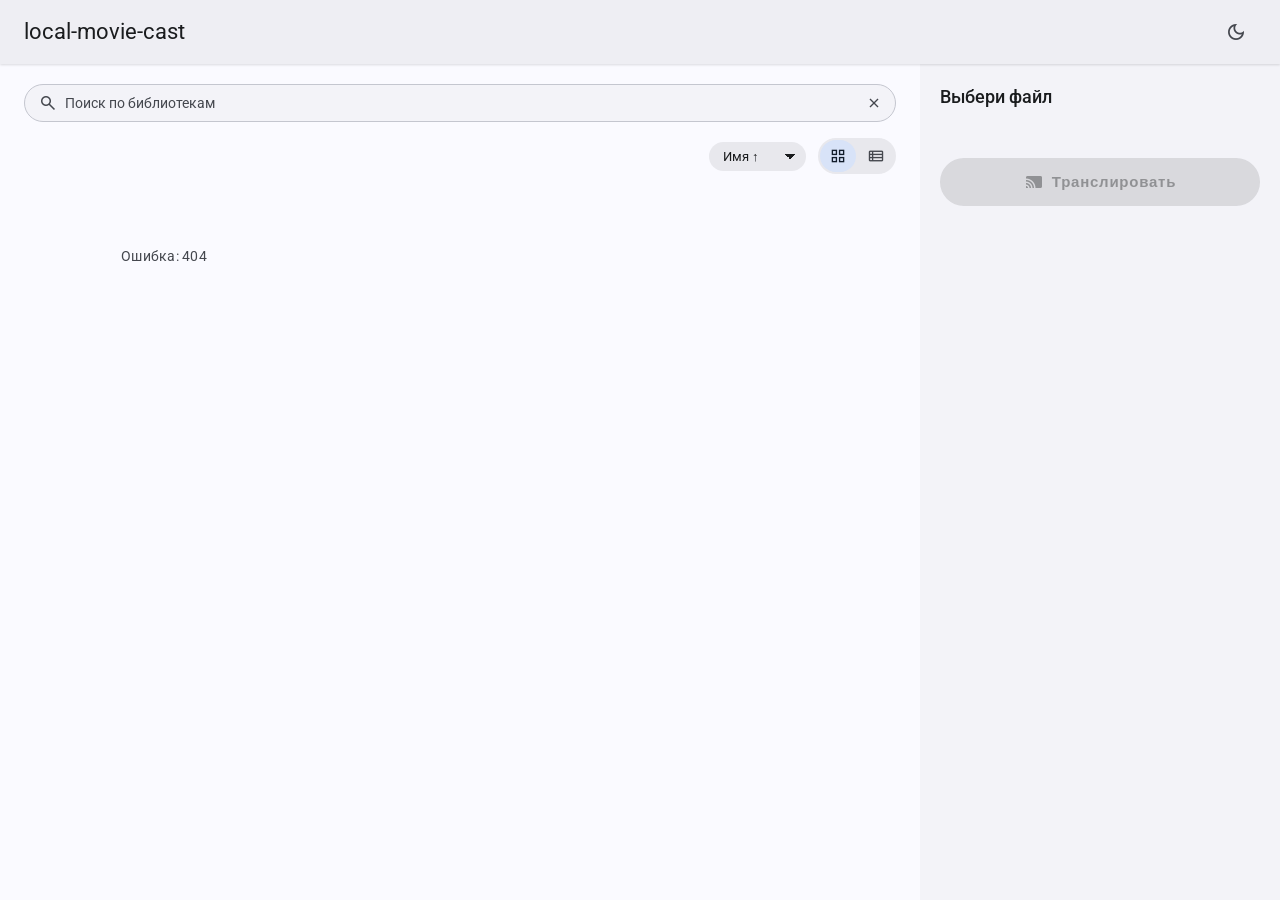
==== static/index.html @ dc31fb90 "ui: add search" ====
<!doctype html>
<html lang="ru">
<head>
  <meta charset="utf-8">
  <meta name="viewport" content="width=device-width, initial-scale=1">
  <title>local-movie-cast</title>
  <link rel="preconnect" href="https://fonts.googleapis.com">
  <link rel="preconnect" href="https://fonts.gstatic.com" crossorigin>
  <link rel="stylesheet" href="https://fonts.googleapis.com/css2?family=Roboto:wght@400;500;700&display=swap">
  <link rel="stylesheet" href="https://fonts.googleapis.com/css2?family=Material+Symbols+Outlined:opsz,wght,FILL,GRAD@24,400,0,0">
  <link rel="stylesheet" href="/static/style.css">
  <script>
    // Применяем тему до первой отрисовки, чтобы не моргало.
    (function() {
      var t = localStorage.getItem("theme");
      if (!t) t = window.matchMedia("(prefers-color-scheme: light)").matches ? "light" : "dark";
      document.documentElement.setAttribute("data-theme", t);
    })();
  </script>
</head>
<body>
  <header>
    <h1>local-movie-cast <span id="app-version" class="app-version"></span></h1>
    <div id="devices" class="devices"></div>
    <button id="theme-toggle" class="theme-toggle" title="Сменить тему">
      <span class="material-symbols-outlined"></span>
    </button>
  </header>

  <main>
    <section class="browser">
      <div class="search-bar">
        <span class="material-symbols-outlined search-icon">search</span>
        <input id="search-input" class="search-input" type="search" placeholder="Поиск по библиотекам" autocomplete="off">
        <button id="search-clear" class="search-clear" title="Очистить" hidden>
          <span class="material-symbols-outlined">close</span>
        </button>
      </div>
      <div class="browser-bar">
        <div class="crumbs" id="crumbs"></div>
        <div class="browser-controls">
          <select id="sort-select" class="sort-select" title="Сортировка">
            <option value="name-asc">Имя ↑</option>
            <option value="name-desc">Имя ↓</option>
            <option value="date-desc">Новее</option>
            <option value="date-asc">Старее</option>
            <option value="size-desc">Больше</option>
            <option value="size-asc">Меньше</option>
          </select>
          <div class="view-toggle" role="group" aria-label="Вид библиотеки">
            <button id="view-grid" class="view-btn" title="Плитки">
              <span class="material-symbols-outlined">grid_view</span>
            </button>
            <button id="view-list" class="view-btn" title="Список">
              <span class="material-symbols-outlined">view_list</span>
            </button>
          </div>
        </div>
      </div>
      <section id="recent-section" class="recent-section" hidden>
        <h2 class="section-title">Недавно</h2>
        <div id="recent" class="recent"></div>
      </section>
      <section id="libraries-section" class="libraries-section" hidden>
        <h2 class="section-title">Библиотеки</h2>
        <div id="libraries" class="libraries"></div>
      </section>
      <div id="folders" class="folders"></div>
      <div id="files" class="files"></div>
      <div id="empty" class="empty" hidden>Пусто</div>
      <section id="search-section" class="search-section" hidden>
        <h2 class="section-title" id="search-status"></h2>
        <div id="search-results" class="files"></div>
      </section>
    </section>

    <div class="sheet-backdrop" id="sheet-backdrop"></div>
    <aside class="sidebar" id="sidebar">
      <div class="sheet-handle"></div>
      <button class="sheet-close" id="sheet-close" title="Закрыть">
        <span class="material-symbols-outlined">close</span>
      </button>
      <h2 id="file-title">Выбери файл</h2>
      <div id="file-meta" class="meta"></div>
      <h3 class="tracks-title" hidden>Аудиодорожки</h3>
      <ul id="tracks" class="tracks"></ul>
      <div id="cast-controls" class="cast-controls"></div>
    </aside>
  </main>

  <dialog id="library-add-modal" class="modal">
    <form class="modal-content" method="dialog" id="library-add-form">
      <span class="modal-icon material-symbols-outlined">create_new_folder</span>
      <h3 class="modal-title">Добавить библиотеку</h3>
      <p class="modal-message">Укажи путь к папке с фильмами.</p>
      <input type="text" id="library-add-path" class="modal-input" placeholder="D:\Movies" required>
      <div class="modal-actions">
        <button type="button" class="cast-btn-outlined" id="library-add-cancel">Отмена</button>
        <button type="submit" class="cast-btn cast-btn-compact">Добавить</button>
      </div>
    </form>
  </dialog>

  <dialog id="modal" class="modal" aria-live="polite">
    <div class="modal-content">
      <span class="modal-icon material-symbols-outlined"></span>
      <h3 class="modal-title"></h3>
      <p class="modal-message"></p>
      <div class="modal-actions">
        <button id="modal-ok" class="cast-btn-outlined">ОК</button>
      </div>
    </div>
  </dialog>

  <script src="/static/app.js"></script>
</body>
</html>
---- static/style.css ----
/* Material 3 — handcrafted dark + light темы.
   Тема выбирается через `[data-theme="dark"|"light"]` на <html>;
   дефолт — dark. */

:root,
[data-theme="dark"] {
  /* M3 dark color roles (наш сине-зелёный акцент). */
  --md-primary: #a5c8ff;
  --md-on-primary: #00315c;
  --md-primary-container: #00497d;
  --md-on-primary-container: #d4e3ff;

  --md-secondary: #bbc7db;
  --md-on-secondary: #253140;
  --md-secondary-container: #3b4858;
  --md-on-secondary-container: #d7e3f7;

  --md-tertiary: #a0d0b3;
  --md-on-tertiary: #073822;
  --md-tertiary-container: #234f37;
  --md-on-tertiary-container: #bcecce;

  --md-error: #ffb4ab;
  --md-on-error: #690005;
  --md-error-container: #93000a;
  --md-on-error-container: #ffdad6;

  --md-surface: #111418;
  --md-on-surface: #e2e2e9;
  --md-on-surface-variant: #c3c6cf;

  --md-surface-container-lowest: #0c0f12;
  --md-surface-container-low: #191c20;
  --md-surface-container: #1d2024;
  --md-surface-container-high: #272a2f;
  --md-surface-container-highest: #32353a;

  --md-outline: #8c9199;
  --md-outline-variant: #43474e;

  /* В тёмной теме M3 elevation делается тональностью поверхности
     (surface-container-low/high/highest), а не тенями. Поэтому тени тут
     еле-еле заметные — только для финишных штрихов. */
  --md-elev-1: 0 1px 2px rgba(0, 0, 0, 0.5);
  --md-elev-2: 0 2px 6px rgba(0, 0, 0, 0.45);
  --md-elev-3: 0 4px 12px rgba(0, 0, 0, 0.4);
}

[data-theme="light"] {
  --md-primary: #0a5db1;
  --md-on-primary: #ffffff;
  --md-primary-container: #d4e3ff;
  --md-on-primary-container: #001c3a;

  --md-secondary: #545f71;
  --md-on-secondary: #ffffff;
  --md-secondary-container: #d8e3f8;
  --md-on-secondary-container: #111c2b;

  --md-tertiary: #3b6a4a;
  --md-on-tertiary: #ffffff;
  --md-tertiary-container: #bcf0c8;
  --md-on-tertiary-container: #00210f;

  --md-error: #ba1a1a;
  --md-on-error: #ffffff;
  --md-error-container: #ffdad6;
  --md-on-error-container: #410002;

  --md-surface: #fafaff;
  --md-on-surface: #1a1c1e;
  --md-on-surface-variant: #44474e;

  --md-surface-container-lowest: #ffffff;
  --md-surface-container-low: #f3f3f8;
  --md-surface-container: #eeeef3;
  --md-surface-container-high: #e8e8ed;
  --md-surface-container-highest: #e2e2e7;

  --md-outline: #74777f;
  --md-outline-variant: #c4c6cf;

  /* В светлой теме elevation — мягкие тени, M3 spec, чуть тоньше дефолта. */
  --md-elev-1: 0 1px 2px rgba(0, 0, 0, 0.08), 0 1px 3px rgba(0, 0, 0, 0.06);
  --md-elev-2: 0 1px 3px rgba(0, 0, 0, 0.08), 0 4px 8px rgba(0, 0, 0, 0.08);
  --md-elev-3: 0 2px 6px rgba(0, 0, 0, 0.10), 0 8px 16px rgba(0, 0, 0, 0.10);
}

:root {

  /* Радиусы — M3 shape scale. */
  --md-radius-xs: 4px;
  --md-radius-sm: 8px;
  --md-radius-md: 12px;
  --md-radius-lg: 16px;
  --md-radius-xl: 28px;
  --md-radius-full: 9999px;

  /* Elevations определены per-theme выше. */

  /* State layer opacity. */
  --md-state-hover: 0.08;
  --md-state-focus: 0.12;
  --md-state-pressed: 0.12;
}

* { box-sizing: border-box; }

html, body { height: 100%; }

body {
  margin: 0;
  font-family: "Roboto", -apple-system, "Segoe UI", sans-serif;
  background: var(--md-surface);
  color: var(--md-on-surface);
  display: flex;
  flex-direction: column;
  overflow: hidden;
  /* Body large per M3. */
  font-size: 14px;
  line-height: 1.43;
  letter-spacing: 0.0179em;
}

/* Material Symbols — нормализуем размер. */
.material-symbols-outlined {
  font-family: "Material Symbols Outlined";
  font-weight: 400;
  font-style: normal;
  font-size: 20px;
  line-height: 1;
  display: inline-block;
  text-transform: none;
  letter-spacing: normal;
  white-space: nowrap;
  word-wrap: normal;
  direction: ltr;
  font-feature-settings: "liga";
  -webkit-font-feature-settings: "liga";
  -webkit-font-smoothing: antialiased;
  user-select: none;
}

/* --- top app bar --- */

header {
  padding: 12px 24px;
  background: var(--md-surface-container);
  display: flex;
  align-items: center;
  gap: 24px;
  flex-wrap: wrap;
  box-shadow: var(--md-elev-1);
  z-index: 1;
}

header h1 {
  margin: 0;
  /* Title large per M3. */
  font-size: 22px;
  font-weight: 400;
  color: var(--md-on-surface);
  letter-spacing: 0;
}

.app-version {
  font-size: 11px;
  color: var(--md-on-surface-variant);
  font-weight: 400;
  letter-spacing: 0.045em;
  margin-left: 4px;
  vertical-align: middle;
}

.theme-toggle {
  margin-left: auto;
  width: 40px;
  height: 40px;
  border: none;
  background: transparent;
  color: var(--md-on-surface-variant);
  border-radius: 50%;
  cursor: pointer;
  display: flex;
  align-items: center;
  justify-content: center;
  transition: background-color 120ms, color 120ms;
}
.theme-toggle:hover {
  background: color-mix(in srgb, var(--md-on-surface) 8%, transparent);
  color: var(--md-on-surface);
}
.theme-toggle .material-symbols-outlined { font-size: 22px; }

/* --- device cards --- */

.devices {
  display: flex;
  gap: 12px;
  flex-wrap: wrap;
}

.device-tab {
  padding: 12px 16px;
  background: var(--md-surface-container-high);
  border: 1px solid transparent;
  border-radius: var(--md-radius-md);
  cursor: pointer;
  display: flex;
  flex-direction: column;
  gap: 4px;
  min-width: 220px;
  position: relative;
  transition: background-color 150ms, border-color 150ms, box-shadow 150ms;
}

.device-tab:hover {
  background: color-mix(in srgb, var(--md-on-surface) 8%, var(--md-surface-container-high));
}

.device-tab.active {
  background: var(--md-secondary-container);
  color: var(--md-on-secondary-container);
  box-shadow: var(--md-elev-1);
}

.device-tab.type-audio,
.device-tab.type-group { opacity: 0.6; }
.device-tab.type-audio:hover,
.device-tab.type-group:hover,
.device-tab.active.type-audio,
.device-tab.active.type-group { opacity: 1; }

.device-tab .dev-head {
  display: flex;
  align-items: center;
  gap: 10px;
}

.device-tab .name {
  /* Title medium per M3. */
  font-size: 14px;
  font-weight: 500;
  letter-spacing: 0.007em;
}

.device-tab .dev-model {
  /* Label medium. */
  font-size: 11px;
  color: var(--md-on-surface-variant);
  padding-left: 28px;
  white-space: nowrap;
  overflow: hidden;
  text-overflow: ellipsis;
  letter-spacing: 0.045em;
}

.device-tab .dev-status {
  font-size: 12px;
  color: var(--md-on-surface-variant);
  padding-left: 28px;
  white-space: nowrap;
  overflow: hidden;
  text-overflow: ellipsis;
  max-width: 320px;
  letter-spacing: 0.025em;
}

.device-tab.active .dev-model,
.device-tab.active .dev-status {
  color: color-mix(in srgb, var(--md-on-secondary-container) 80%, transparent);
}

.device-tab.playing .dev-status,
.device-tab.paused  .dev-status { color: var(--md-on-surface); }

.device-tab .icon { font-size: 18px; }

.device-tab .dot {
  width: 8px;
  height: 8px;
  border-radius: 50%;
  background: var(--md-outline);
}
.device-tab.playing .dot { background: var(--md-tertiary); }
.device-tab.paused  .dot { background: #ffb77c; }
.device-tab.other-app .dot { background: #d0a3e6; }

/* Mode chip in status — M3 assist chip-ish. */
.device-tab .dev-status .mode {
  display: inline-block;
  padding: 2px 8px;
  border-radius: var(--md-radius-sm);
  font-size: 10px;
  margin: 0 4px;
  font-weight: 500;
  letter-spacing: 0.045em;
  text-transform: uppercase;
}
.device-tab .dev-status .mode.direct {
  background: var(--md-tertiary-container);
  color: var(--md-on-tertiary-container);
}
.device-tab .dev-status .mode.audio-transcode { background: #5b421b; color: #fddbb0; }
.device-tab .dev-status .mode.video-transcode { background: #5a2549; color: #ffd7f3; }

/* Inline icon buttons (play/stop) — M3 icon button shape. */
.device-tab .dev-controls {
  position: absolute;
  top: 8px;
  right: 8px;
  display: flex;
  gap: 4px;
}

.device-tab .dev-controls button {
  width: 32px;
  height: 32px;
  border: none;
  color: var(--md-on-surface);
  background: transparent;
  border-radius: 50%;
  cursor: pointer;
  display: flex;
  align-items: center;
  justify-content: center;
  transition: background-color 120ms;
}

.device-tab .dev-controls button .material-symbols-outlined { font-size: 20px; }

.device-tab .dev-play:hover {
  background: color-mix(in srgb, var(--md-primary) 16%, transparent);
  color: var(--md-primary);
}
.device-tab .dev-stop { color: var(--md-error); }
.device-tab .dev-stop:hover {
  background: color-mix(in srgb, var(--md-error) 16%, transparent);
}

/* --- main layout --- */

main {
  display: flex;
  flex: 1;
  min-height: 0;
}

/* --- browser --- */

.browser {
  flex: 1;
  padding: 20px 24px 24px;
  overflow-y: auto;
}

.search-bar {
  position: relative;
  margin-bottom: 16px;
}

.search-bar .search-icon {
  position: absolute;
  left: 14px;
  top: 50%;
  transform: translateY(-50%);
  color: var(--md-on-surface-variant);
  font-size: 20px;
  pointer-events: none;
}

.search-input {
  width: 100%;
  padding: 10px 40px;
  border: 1px solid var(--md-outline-variant);
  border-radius: var(--md-radius-full);
  background: var(--md-surface-container-low);
  color: var(--md-on-surface);
  font-family: inherit;
  font-size: 14px;
  outline: none;
  transition: border-color 120ms, background-color 120ms;
}
.search-input::placeholder { color: var(--md-on-surface-variant); }
.search-input:focus {
  border-color: var(--md-primary);
  background: var(--md-surface-container);
}
.search-input::-webkit-search-cancel-button { display: none; }

.search-clear {
  position: absolute;
  right: 8px;
  top: 50%;
  transform: translateY(-50%);
  width: 28px;
  height: 28px;
  border: none;
  background: transparent;
  color: var(--md-on-surface-variant);
  border-radius: 50%;
  cursor: pointer;
  display: flex;
  align-items: center;
  justify-content: center;
  padding: 0;
}
.search-clear:hover {
  background: color-mix(in srgb, var(--md-on-surface) 8%, transparent);
}
.search-clear .material-symbols-outlined { font-size: 18px; }

.tile-subdir {
  display: block;
  font-size: 11px;
  font-weight: 400;
  color: var(--md-on-surface-variant);
  margin-bottom: 4px;
  letter-spacing: 0.025em;
  width: 100%;
}

.browser-bar {
  display: flex;
  justify-content: space-between;
  align-items: center;
  gap: 16px;
  margin-bottom: 16px;
}

.crumbs {
  font-size: 13px;
  color: var(--md-on-surface-variant);
  letter-spacing: 0.025em;
  flex: 1;
  min-width: 0;
}

.browser-controls {
  display: flex;
  align-items: center;
  gap: 12px;
  flex-shrink: 0;
}

.sort-select {
  background: var(--md-surface-container-high);
  color: var(--md-on-surface);
  border: none;
  border-radius: var(--md-radius-full);
  padding: 7px 14px;
  font-size: 13px;
  font-family: inherit;
  cursor: pointer;
  outline: none;
  appearance: none;
  -webkit-appearance: none;
  padding-right: 32px;
  background-image: linear-gradient(45deg, transparent 50%, currentColor 50%),
                    linear-gradient(135deg, currentColor 50%, transparent 50%);
  background-position: calc(100% - 16px) 50%, calc(100% - 11px) 50%;
  background-size: 5px 5px;
  background-repeat: no-repeat;
}
.sort-select:hover {
  background-color: color-mix(in srgb, var(--md-on-surface) 8%, var(--md-surface-container-high));
}

.view-toggle {
  display: flex;
  gap: 2px;
  background: var(--md-surface-container-high);
  border-radius: var(--md-radius-full);
  padding: 2px;
  flex-shrink: 0;
}
.view-btn {
  width: 36px;
  height: 32px;
  border: none;
  background: transparent;
  color: var(--md-on-surface-variant);
  border-radius: var(--md-radius-full);
  cursor: pointer;
  display: flex;
  align-items: center;
  justify-content: center;
  padding: 0;
  transition: background-color 120ms, color 120ms;
}
.view-btn:hover {
  background: color-mix(in srgb, var(--md-on-surface) 8%, transparent);
}
.view-btn.active {
  background: var(--md-secondary-container);
  color: var(--md-on-secondary-container);
}
.view-btn .material-symbols-outlined { font-size: 18px; }
.crumbs a {
  color: var(--md-primary);
  cursor: pointer;
  text-decoration: none;
  padding: 4px 8px;
  border-radius: var(--md-radius-sm);
  transition: background-color 120ms;
}
.crumbs a:hover {
  background: color-mix(in srgb, var(--md-primary) 8%, transparent);
}

.section-title {
  margin: 0 0 12px;
  font-size: 14px;
  font-weight: 500;
  color: var(--md-on-surface-variant);
  letter-spacing: 0.045em;
  text-transform: uppercase;
}

.recent-section { margin-bottom: 24px; }

.recent {
  display: flex;
  gap: 12px;
  overflow-x: auto;
  padding-bottom: 8px;
}

.recent-tile {
  flex: 0 0 180px;
  background: var(--md-surface-container);
  border: 1px solid transparent;
  border-radius: var(--md-radius-md);
  overflow: hidden;
  cursor: pointer;
  display: flex;
  flex-direction: column;
  transition: background-color 150ms, box-shadow 150ms, transform 120ms;
}
.recent-tile:hover {
  background: var(--md-surface-container-high);
  box-shadow: var(--md-elev-2);
  transform: translateY(-2px);
}
.recent-tile .thumb {
  width: 100%;
  aspect-ratio: 16 / 9;
  background: var(--md-surface-container-lowest);
}
.recent-tile .thumb {
  position: relative;
}
.recent-tile .thumb img {
  width: 100%;
  height: 100%;
  object-fit: cover;
  display: block;
}

.recent-remove {
  position: absolute;
  top: 4px;
  right: 4px;
  width: 24px;
  height: 24px;
  border: none;
  border-radius: 50%;
  background: rgba(0, 0, 0, 0.55);
  color: #fff;
  cursor: pointer;
  display: none;
  align-items: center;
  justify-content: center;
  padding: 0;
  transition: background-color 120ms;
  z-index: 2;
}
.recent-remove .material-symbols-outlined { font-size: 16px; }

.recent-tile:hover .recent-remove { display: flex; }
.recent-remove:hover { background: var(--md-error-container); color: var(--md-on-error-container); }
.recent-tile .caption {
  padding: 8px 10px 10px;
  font-size: 12px;
  font-weight: 500;
  line-height: 1.3;
  white-space: nowrap;
  overflow: hidden;
  text-overflow: ellipsis;
}

.libraries-section { margin-bottom: 32px; }

.libraries {
  display: grid;
  grid-template-columns: repeat(auto-fill, minmax(220px, 1fr));
  gap: 12px;
}

.library-card {
  position: relative;
  padding: 24px 18px;
  background: var(--md-surface-container);
  border: 1px solid var(--md-outline-variant);
  border-radius: var(--md-radius-md);
  cursor: pointer;
  display: flex;
  flex-direction: column;
  align-items: flex-start;
  gap: 10px;
  transition: background-color 150ms, border-color 150ms, transform 120ms, box-shadow 150ms;
}
.library-card:hover {
  background: var(--md-surface-container-high);
  border-color: var(--md-outline);
  transform: translateY(-2px);
  box-shadow: var(--md-elev-2);
}
.library-card .icon {
  font-size: 32px;
  color: var(--md-primary);
  font-variation-settings: "FILL" 1;
}
.library-card .name {
  font-size: 15px;
  font-weight: 500;
  word-break: break-word;
}
.library-card.library-add {
  border-style: dashed;
  background: transparent;
}
.library-card.library-add .icon { color: var(--md-on-surface-variant); }

.library-remove {
  position: absolute;
  top: 8px;
  right: 8px;
  width: 24px;
  height: 24px;
  border: none;
  border-radius: 50%;
  background: transparent;
  color: var(--md-on-surface-variant);
  cursor: pointer;
  display: none;
  align-items: center;
  justify-content: center;
  padding: 0;
}
.library-remove .material-symbols-outlined { font-size: 16px; }
.library-card:not(.library-add):hover .library-remove { display: flex; }
.library-remove:hover {
  background: var(--md-error-container);
  color: var(--md-on-error-container);
}

.modal-input {
  width: 100%;
  margin-top: 16px;
  padding: 10px 12px;
  background: var(--md-surface-container);
  border: 1px solid var(--md-outline-variant);
  border-radius: var(--md-radius-sm);
  color: var(--md-on-surface);
  font-family: inherit;
  font-size: 14px;
  outline: none;
}
.modal-input:focus {
  border-color: var(--md-primary);
}

.cast-btn-compact {
  height: 40px;
  min-height: 40px;
  padding: 0 18px;
  font-size: 14px;
}

.folders {
  display: grid;
  grid-template-columns: repeat(auto-fill, minmax(180px, 1fr));
  gap: 8px;
  margin-bottom: 24px;
}

.folder {
  padding: 12px 16px;
  background: var(--md-surface-container-low);
  border: 1px solid var(--md-outline-variant);
  border-radius: var(--md-radius-md);
  cursor: pointer;
  font-size: 14px;
  display: flex;
  align-items: center;
  gap: 10px;
  overflow: hidden;
  text-overflow: ellipsis;
  white-space: nowrap;
  color: var(--md-on-surface);
  transition: background-color 120ms, border-color 120ms;
}
.folder:hover {
  background: color-mix(in srgb, var(--md-on-surface) 8%, var(--md-surface-container-low));
  border-color: var(--md-outline);
}
.folder .icon { color: var(--md-primary); }
.folder.up { background: var(--md-surface-container-lowest); }

.files {
  display: grid;
  grid-template-columns: repeat(auto-fill, minmax(220px, 1fr));
  gap: 16px;
}

/* --- list view --- */

.files[data-view="list"] {
  grid-template-columns: 1fr;
  gap: 6px;
}

.files[data-view="list"] .tile {
  flex-direction: row;
  align-items: stretch;
}

.files[data-view="list"] .tile:hover {
  transform: none;
}

.files[data-view="list"] .tile .thumb {
  width: 90px;
  flex-shrink: 0;
  aspect-ratio: 16 / 9;
}

.files[data-view="list"] .tile .caption {
  flex: 1;
  align-items: center;
  padding: 6px 12px;
  font-size: 14px;
  gap: 16px;
}

.files[data-view="list"] .tile .caption .size {
  align-self: center;
}

.files[data-view="list"] .now-playing {
  top: 4px;
  left: 4px;
  width: 22px;
  height: 22px;
  font-size: 14px !important;
}

.tile {
  background: var(--md-surface-container);
  border: 1px solid transparent;
  border-radius: var(--md-radius-md);
  overflow: hidden;
  cursor: pointer;
  display: flex;
  flex-direction: column;
  transition: background-color 150ms, border-color 150ms, box-shadow 150ms, transform 120ms;
}

.tile:hover {
  background: var(--md-surface-container-high);
  box-shadow: var(--md-elev-2);
  transform: translateY(-2px);
}

.tile.selected {
  border-color: var(--md-primary);
  box-shadow: 0 0 0 1px var(--md-primary), var(--md-elev-2);
}

/* «Сейчас играет» — приоритетнее selected. */
.tile.casting,
.recent-tile.casting {
  border-color: #5ae0a0;
  box-shadow: 0 0 0 1px #5ae0a0, 0 0 16px rgba(90, 224, 160, 0.3), var(--md-elev-2);
}

.now-playing {
  display: none;
  position: absolute;
  top: 8px;
  left: 8px;
  width: 28px;
  height: 28px;
  border-radius: 50%;
  background: #5ae0a0;
  color: #003822;
  font-size: 18px !important;
  align-items: center;
  justify-content: center;
  font-variation-settings: "FILL" 1;
  box-shadow: var(--md-elev-2);
  z-index: 1;
}

.tile.casting .now-playing,
.recent-tile.casting .now-playing {
  display: flex;
}

.tile .thumb {
  width: 100%;
  aspect-ratio: 16 / 9;
  background: var(--md-surface-container-lowest);
  display: flex;
  align-items: center;
  justify-content: center;
  color: var(--md-on-surface-variant);
  font-size: 28px;
  position: relative;
}

.tile .thumb img {
  width: 100%;
  height: 100%;
  object-fit: cover;
  display: block;
}

.tile .thumb.loading::after {
  content: "";
  position: absolute;
  inset: 0;
  background: linear-gradient(90deg, transparent, rgba(255,255,255,0.05), transparent);
  animation: shimmer 1.4s infinite;
}

@keyframes shimmer {
  0% { transform: translateX(-100%); }
  100% { transform: translateX(100%); }
}

.tile .caption {
  padding: 10px 12px 12px;
  font-size: 14px;
  line-height: 1.3;
  word-break: break-word;
  display: flex;
  justify-content: space-between;
  gap: 8px;
  font-weight: 500;
}

.tile .caption .size {
  color: var(--md-on-surface-variant);
  font-size: 11px;
  font-weight: 400;
  flex-shrink: 0;
  align-self: flex-end;
  letter-spacing: 0.045em;
}

.empty {
  color: var(--md-on-surface-variant);
  padding: 32px;
  text-align: center;
  font-size: 14px;
}

/* --- sidebar --- */

.sidebar {
  width: 360px;
  padding: 20px 20px 20px;
  background: var(--md-surface-container-low);
  display: flex;
  flex-direction: column;
  overflow-y: auto;
  flex-shrink: 0;
}

.sidebar h2 {
  margin: 0 0 8px;
  /* Title large. */
  font-size: 18px;
  font-weight: 500;
  letter-spacing: 0;
  word-break: break-word;
  color: var(--md-on-surface);
}

.meta {
  color: var(--md-on-surface-variant);
  font-size: 12px;
  margin-bottom: 20px;
  letter-spacing: 0.045em;
}

.tracks-title {
  margin: 0 0 8px;
  /* Label large. */
  font-size: 11px;
  font-weight: 500;
  color: var(--md-on-surface-variant);
  text-transform: uppercase;
  letter-spacing: 0.083em;
}

.tracks {
  list-style: none;
  padding: 0;
  margin: 0 0 20px;
  display: flex;
  flex-direction: column;
  gap: 4px;
}

.tracks li {
  padding: 10px 14px;
  background: var(--md-surface-container);
  border: 1px solid var(--md-outline-variant);
  border-radius: var(--md-radius-sm);
  cursor: pointer;
  font-size: 13px;
  transition: background-color 120ms, border-color 120ms;
}

.tracks li:hover:not(.single):not(.selected) {
  background: color-mix(in srgb, var(--md-on-surface) 8%, var(--md-surface-container));
}

.tracks li.selected:hover {
  background: color-mix(in srgb, var(--md-on-secondary-container) 8%, var(--md-secondary-container));
}

.tracks li.selected {
  background: var(--md-secondary-container);
  color: var(--md-on-secondary-container);
  border-color: transparent;
}

.tracks li.single {
  cursor: default;
  background: transparent;
  border-color: var(--md-outline-variant);
  color: var(--md-on-surface-variant);
}

.tracks .codec {
  color: var(--md-on-surface-variant);
  font-size: 11px;
  margin-left: 6px;
  letter-spacing: 0.045em;
}

.tracks li.selected .codec {
  color: color-mix(in srgb, var(--md-on-secondary-container) 80%, transparent);
}

/* --- cast controls — одна или две кнопки в сайдбаре --- */

.cast-controls {
  display: flex;
  flex-direction: column;
  gap: 8px;
}

.cast-status-box {
  padding: 12px 14px;
  background: var(--md-tertiary-container);
  color: var(--md-on-tertiary-container);
  border-radius: var(--md-radius-md);
  display: flex;
  flex-direction: column;
  gap: 4px;
}

.cast-status-line {
  display: flex;
  align-items: center;
  gap: 8px;
  font-size: 13px;
  font-weight: 500;
}

.cast-status-line .material-symbols-outlined {
  font-size: 18px;
  font-variation-settings: "FILL" 1;
}

.cast-status-time {
  font-size: 12px;
  font-variant-numeric: tabular-nums;
  padding-left: 26px;
  color: color-mix(in srgb, var(--md-on-tertiary-container) 80%, transparent);
}

/* --- filled button (cast) — акцентная, поярче чем primary --- */

.cast-btn {
  /* Свой акцент — насыщенный mint, контрастный к синей primary темы. */
  --cast-bg: #5ae0a0;
  --cast-fg: #003822;
  --cast-bg-hover: #7ef0b9;

  padding: 0 24px;
  height: 48px;
  min-height: 48px;
  flex-shrink: 0;
  font-size: 15px;
  font-weight: 600;
  letter-spacing: 0.05em;
  border-radius: var(--md-radius-full);
  border: none;
  cursor: pointer;
  background: var(--cast-bg);
  color: var(--cast-fg);
  display: inline-flex;
  align-items: center;
  justify-content: center;
  gap: 8px;
  box-shadow: var(--md-elev-2), 0 0 0 1px rgba(90, 224, 160, 0.25);
  transition: background-color 120ms, box-shadow 120ms, transform 60ms;
}

.cast-btn .material-symbols-outlined {
  font-size: 20px;
  font-variation-settings: "FILL" 1;
}

.cast-btn:hover:not(:disabled) {
  background: var(--cast-bg-hover);
  box-shadow: var(--md-elev-3), 0 0 16px rgba(90, 224, 160, 0.35);
}

.cast-btn:active:not(:disabled) { transform: translateY(1px); }

.cast-btn:disabled {
  background: color-mix(in srgb, var(--md-on-surface) 12%, transparent);
  color: color-mix(in srgb, var(--md-on-surface) 38%, transparent);
  cursor: not-allowed;
  box-shadow: none;
}

/* --- outlined button (вспомогательная — "Сначала") --- */

.cast-btn-outlined {
  padding: 0 24px;
  height: 44px;
  min-height: 44px;
  flex-shrink: 0;
  font-size: 14px;
  font-weight: 500;
  letter-spacing: 0.05em;
  border-radius: var(--md-radius-full);
  border: 1px solid var(--md-outline);
  background: transparent;
  color: var(--md-on-surface);
  cursor: pointer;
  display: inline-flex;
  align-items: center;
  justify-content: center;
  gap: 8px;
  transition: background-color 120ms, border-color 120ms;
}
.cast-btn-outlined:hover:not(:disabled) {
  background: color-mix(in srgb, var(--md-on-surface) 8%, transparent);
  border-color: var(--md-on-surface);
}
.cast-btn-outlined:disabled {
  color: color-mix(in srgb, var(--md-on-surface) 38%, transparent);
  border-color: color-mix(in srgb, var(--md-on-surface) 12%, transparent);
  cursor: not-allowed;
}
.cast-btn-outlined .material-symbols-outlined { font-size: 18px; }

/* --- scrollbars (Webkit, неинтрузивные) --- */

::-webkit-scrollbar { width: 10px; height: 10px; }
::-webkit-scrollbar-track { background: transparent; }
::-webkit-scrollbar-thumb {
  background: var(--md-outline-variant);
  border-radius: var(--md-radius-full);
  border: 2px solid var(--md-surface);
}
::-webkit-scrollbar-thumb:hover { background: var(--md-outline); }

/* --- modal dialog (M3 Basic Dialog) --- */

.modal {
  background: var(--md-surface-container-high);
  color: var(--md-on-surface);
  border: none;
  border-radius: var(--md-radius-xl);
  padding: 0;
  max-width: 480px;
  width: calc(100% - 32px);
  box-shadow: var(--md-elev-3);
}

.modal::backdrop {
  background: rgba(0, 0, 0, 0.45);
  backdrop-filter: blur(2px);
}

.modal-content {
  padding: 24px;
  display: flex;
  flex-direction: column;
  align-items: flex-start;
}

.modal .modal-icon {
  font-size: 28px;
  font-variation-settings: "FILL" 1;
  color: var(--md-primary);
  align-self: center;
  margin-bottom: 12px;
}
.modal.modal-error .modal-icon { color: var(--md-error); }

.modal-title {
  margin: 0 0 8px;
  font-size: 18px;
  font-weight: 500;
  letter-spacing: 0;
  align-self: center;
  text-align: center;
  width: 100%;
}

.modal-message {
  margin: 0;
  font-size: 14px;
  line-height: 1.5;
  color: var(--md-on-surface-variant);
  text-align: center;
  width: 100%;
}

.modal-actions {
  margin-top: 20px;
  display: flex;
  justify-content: flex-end;
  width: 100%;
  gap: 8px;
}

#modal-ok { min-width: 100px; }

/* --- bottom-sheet elements (visible only on mobile) --- */

.sheet-backdrop, .sheet-handle, .sheet-close { display: none; }

/* --- mobile layout --- */

@media (max-width: 768px) {
  /* Возвращаем нативный document-scroll, чтобы работал pull-to-refresh. */
  html, body { height: auto; }
  body {
    font-size: 14px;
    overflow: auto;
  }
  main {
    flex: none;
    min-height: 0;
  }
  .browser {
    overflow: visible;
    flex: none;
  }

  header {
    position: sticky;
    top: 0;
    z-index: 5;
    padding: 8px 12px;
    gap: 8px;
    flex-wrap: nowrap;
    align-items: stretch;
  }
  header h1 { display: none; }

  .devices {
    flex-wrap: nowrap;
    overflow-x: auto;
    padding: 0 4px 12px;
    margin: 0 -4px;
    width: 100%;
    scrollbar-width: thin;
  }
  .device-tab {
    min-width: 180px;
    flex-shrink: 0;
    padding: 10px 12px;
  }

  main { flex-direction: column; }

  .browser { padding: 12px 12px 16px; }

  .folders {
    grid-template-columns: repeat(auto-fill, minmax(140px, 1fr));
    gap: 6px;
    margin-bottom: 16px;
  }
  .folder { padding: 10px 12px; font-size: 13px; }

  .files {
    grid-template-columns: repeat(auto-fill, minmax(140px, 1fr));
    gap: 10px;
  }
  .tile .caption { font-size: 12px; padding: 8px 10px 10px; }

  .recent-tile { flex: 0 0 140px; }

  /* Sidebar → bottom sheet */
  .sidebar {
    position: fixed;
    bottom: 0;
    left: 0;
    right: 0;
    width: auto;
    max-height: 75vh;
    background: var(--md-surface-container);
    border-top: 1px solid var(--md-outline-variant);
    border-radius: var(--md-radius-lg) var(--md-radius-lg) 0 0;
    box-shadow: var(--md-elev-3);
    transform: translateY(100%);
    transition: transform 220ms cubic-bezier(0.4, 0, 0.2, 1);
    z-index: 20;
    padding: 0 20px 24px;
    /* Не даём скроллу sheet'а перетекать на body позади. */
    overscroll-behavior: contain;
  }
  body.sheet-open .sidebar { transform: translateY(0); }

  /* Блокируем скролл body, пока sheet открыт. */
  body.sheet-open { overflow: hidden; }

  .sheet-backdrop {
    display: block;
    position: fixed;
    inset: 0;
    background: rgba(0, 0, 0, 0.5);
    z-index: 15;
    opacity: 0;
    pointer-events: none;
    transition: opacity 220ms;
  }
  body.sheet-open .sheet-backdrop {
    opacity: 1;
    pointer-events: auto;
  }

  .sheet-handle {
    display: block;
    width: 36px;
    height: 4px;
    background: var(--md-outline-variant);
    border-radius: 2px;
    margin: 10px auto 8px;
  }

  .sheet-close {
    display: flex;
    position: absolute;
    top: 12px;
    right: 12px;
    width: 32px;
    height: 32px;
    background: transparent;
    border: none;
    color: var(--md-on-surface-variant);
    border-radius: 50%;
    cursor: pointer;
    align-items: center;
    justify-content: center;
    padding: 0;
  }
  .sheet-close:hover { background: color-mix(in srgb, var(--md-on-surface) 8%, transparent); }

  .sidebar h2 {
    padding-right: 40px;  /* место под крестик */
    margin-top: 4px;
  }

  /* Cast button — full width on mobile */
  .cast-btn { width: 100%; }
}

/* Очень узкие экраны (телефоны в портрете) — ещё компактнее */
@media (max-width: 420px) {
  .device-tab { min-width: 160px; }
  .files, .folders, .libraries {
    grid-template-columns: repeat(2, 1fr);
  }
  .recent-tile { flex: 0 0 120px; }
  .library-card { padding: 16px 12px; }
  .library-card .icon { font-size: 26px; }
}

@media (max-width: 768px) {
  .libraries {
    grid-template-columns: repeat(2, 1fr);
  }
  /* Кнопки в модалках растягиваем в ряд поровну, чтобы ничего не вылезало. */
  .modal-actions {
    flex-wrap: wrap;
  }
  .modal-actions > * { flex: 1; min-width: 0; }

  /* Browser-bar: разносим breadcrumbs и контролы на разные строки,
     чтобы оба элемента имели нормальное место. */
  .browser-bar {
    flex-direction: column;
    align-items: stretch;
    gap: 10px;
  }
  .browser-controls {
    justify-content: flex-end;
  }
}
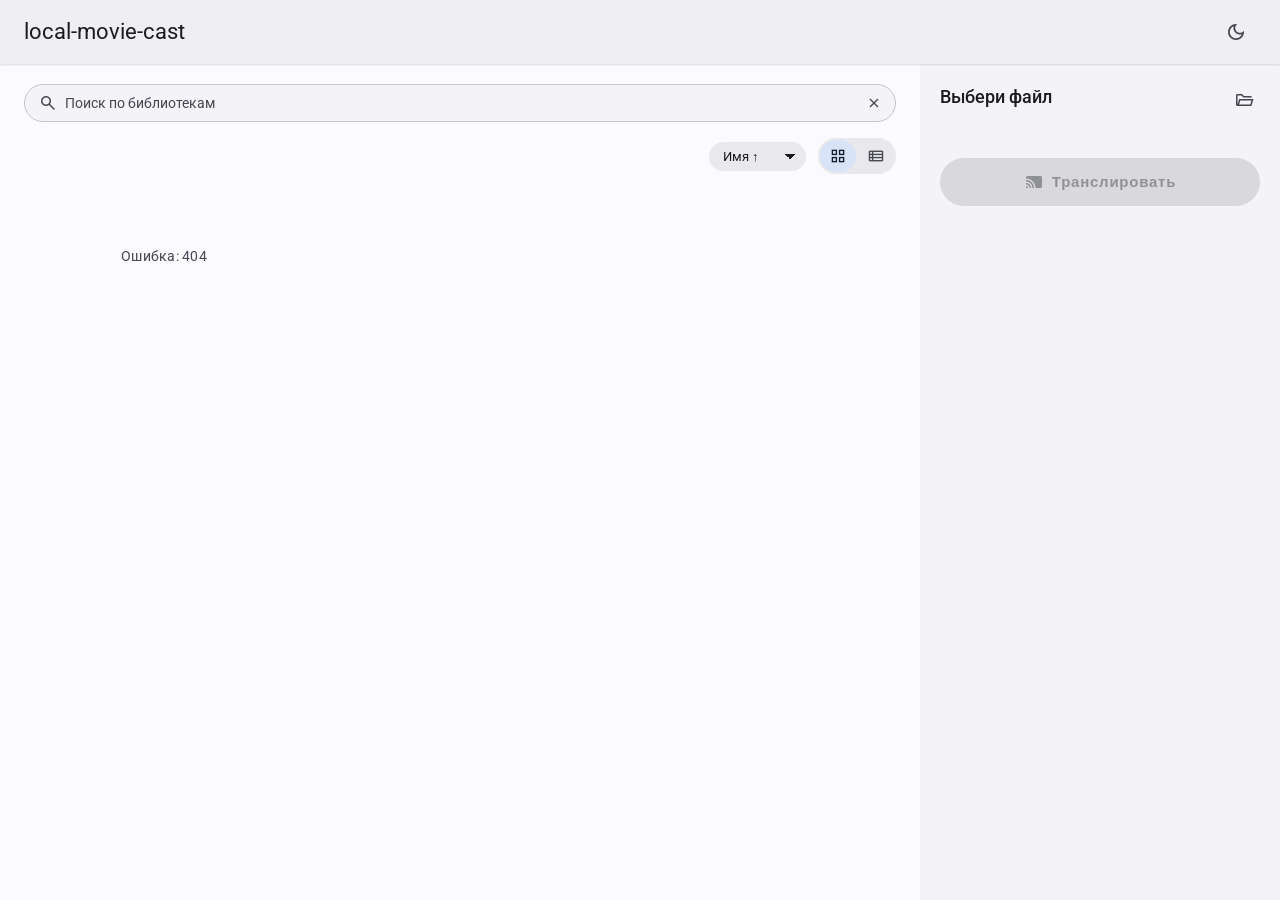
==== commit f6afee8c: "ui: show selected movie file in explorer" ====
--- a/static/index.html
+++ b/static/index.html
@@ -80,7 +80,12 @@
       <button class="sheet-close" id="sheet-close" title="Закрыть">
         <span class="material-symbols-outlined">close</span>
       </button>
-      <h2 id="file-title">Выбери файл</h2>
+      <div class="file-header">
+        <h2 id="file-title">Выбери файл</h2>
+        <button id="reveal-btn" class="reveal-btn" title="Показать в проводнике" hidden>
+          <span class="material-symbols-outlined">folder_open</span>
+        </button>
+      </div>
       <div id="file-meta" class="meta"></div>
       <h3 class="tracks-title" hidden>Аудиодорожки</h3>
       <ul id="tracks" class="tracks"></ul>
--- a/static/style.css
+++ b/static/style.css
@@ -844,11 +844,26 @@
   padding: 10px 12px 12px;
   font-size: 14px;
   line-height: 1.3;
+  display: flex;
+  flex-wrap: wrap;
+  align-items: flex-end;
+  gap: 4px 8px;
+  font-weight: 500;
+}
+
+.tile .tile-name {
+  flex: 1;
+  min-width: 0;
+  display: -webkit-box;
+  -webkit-line-clamp: 2;
+  -webkit-box-orient: vertical;
+  overflow: hidden;
   word-break: break-word;
-  display: flex;
-  justify-content: space-between;
-  gap: 8px;
-  font-weight: 500;
+}
+
+.tile .tile-subdir {
+  flex: 1 1 100%;
+  order: -1;
 }
 
 .tile .caption .size {
@@ -856,7 +871,6 @@
   font-size: 11px;
   font-weight: 400;
   flex-shrink: 0;
-  align-self: flex-end;
   letter-spacing: 0.045em;
 }
 
@@ -887,7 +901,37 @@
   letter-spacing: 0;
   word-break: break-word;
   color: var(--md-on-surface);
-}
+  flex: 1;
+  min-width: 0;
+}
+
+.file-header {
+  display: flex;
+  align-items: flex-start;
+  gap: 8px;
+  margin-bottom: 0;
+}
+
+.reveal-btn {
+  width: 32px;
+  height: 32px;
+  border: none;
+  background: transparent;
+  color: var(--md-on-surface-variant);
+  border-radius: 50%;
+  cursor: pointer;
+  display: flex;
+  align-items: center;
+  justify-content: center;
+  padding: 0;
+  flex-shrink: 0;
+  transition: background-color 120ms, color 120ms;
+}
+.reveal-btn:hover {
+  background: color-mix(in srgb, var(--md-on-surface) 8%, transparent);
+  color: var(--md-on-surface);
+}
+.reveal-btn .material-symbols-outlined { font-size: 20px; }
 
 .meta {
   color: var(--md-on-surface-variant);
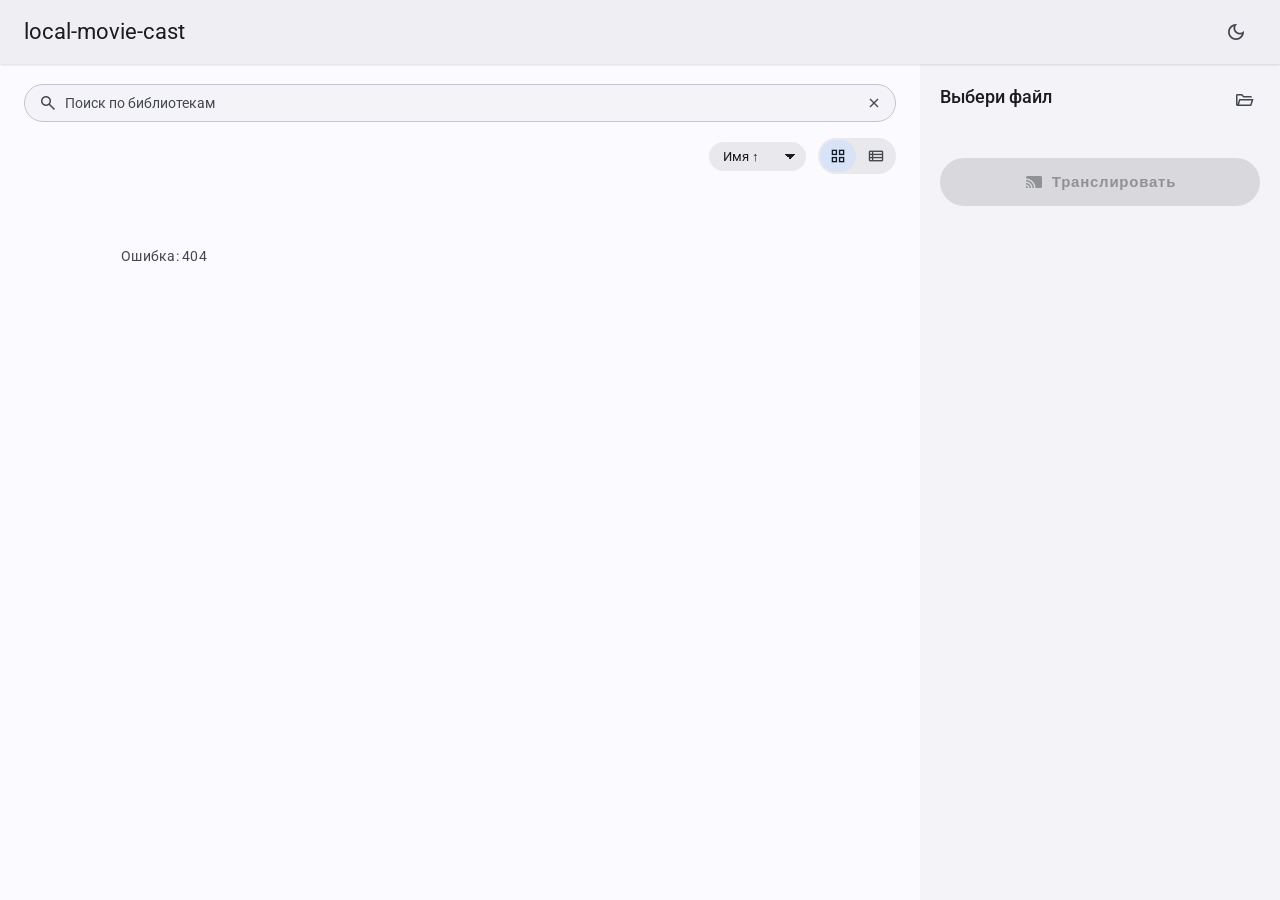
==== commit 9cdda2c3: "ui: add total files count and total size to home screen" ====
--- a/static/index.html
+++ b/static/index.html
@@ -62,7 +62,10 @@
         <div id="recent" class="recent"></div>
       </section>
       <section id="libraries-section" class="libraries-section" hidden>
-        <h2 class="section-title">Библиотеки</h2>
+        <div class="libraries-header">
+          <h2 class="section-title">Библиотеки</h2>
+          <div id="stats-line" class="stats-line"></div>
+        </div>
         <div id="libraries" class="libraries"></div>
       </section>
       <div id="folders" class="folders"></div>
--- a/static/style.css
+++ b/static/style.css
@@ -542,6 +542,11 @@
   box-shadow: var(--md-elev-2);
   transform: translateY(-2px);
 }
+
+.recent-tile.selected {
+  border-color: var(--md-primary);
+  box-shadow: 0 0 0 1px var(--md-primary), var(--md-elev-2);
+}
 .recent-tile .thumb {
   width: 100%;
   aspect-ratio: 16 / 9;
@@ -549,12 +554,32 @@
 }
 .recent-tile .thumb {
   position: relative;
+  overflow: hidden;
 }
 .recent-tile .thumb img {
   width: 100%;
   height: 100%;
   object-fit: cover;
   display: block;
+  opacity: 0;
+  transition: opacity 200ms ease-out;
+}
+.recent-tile .thumb img.loaded { opacity: 1; }
+
+.recent-tile .thumb.loading {
+  animation: skeleton-pulse 1.6s ease-in-out infinite;
+}
+.recent-tile .thumb.loading::after {
+  content: "";
+  position: absolute;
+  inset: 0;
+  background: linear-gradient(
+    90deg,
+    transparent 0%,
+    color-mix(in srgb, var(--md-on-surface) 8%, transparent) 50%,
+    transparent 100%
+  );
+  animation: shimmer 1.4s infinite;
 }
 
 .recent-remove {
@@ -590,6 +615,22 @@
 }
 
 .libraries-section { margin-bottom: 32px; }
+
+.libraries-header {
+  display: flex;
+  align-items: baseline;
+  justify-content: space-between;
+  gap: 16px;
+  margin-bottom: 12px;
+}
+
+.libraries-header .section-title { margin-bottom: 0; }
+
+.stats-line {
+  font-size: 12px;
+  color: var(--md-on-surface-variant);
+  letter-spacing: 0.025em;
+}
 
 .libraries {
   display: grid;
@@ -818,6 +859,7 @@
   color: var(--md-on-surface-variant);
   font-size: 28px;
   position: relative;
+  overflow: hidden;
 }
 
 .tile .thumb img {
@@ -825,19 +867,37 @@
   height: 100%;
   object-fit: cover;
   display: block;
+  opacity: 0;
+  transition: opacity 200ms ease-out;
+}
+
+.tile .thumb img.loaded { opacity: 1; }
+
+.tile .thumb.loading {
+  animation: skeleton-pulse 1.6s ease-in-out infinite;
 }
 
 .tile .thumb.loading::after {
   content: "";
   position: absolute;
   inset: 0;
-  background: linear-gradient(90deg, transparent, rgba(255,255,255,0.05), transparent);
+  background: linear-gradient(
+    90deg,
+    transparent 0%,
+    color-mix(in srgb, var(--md-on-surface) 8%, transparent) 50%,
+    transparent 100%
+  );
   animation: shimmer 1.4s infinite;
 }
 
 @keyframes shimmer {
-  0% { transform: translateX(-100%); }
+  0%   { transform: translateX(-100%); }
   100% { transform: translateX(100%); }
+}
+
+@keyframes skeleton-pulse {
+  0%, 100% { background-color: var(--md-surface-container-lowest); }
+  50%      { background-color: var(--md-surface-container); }
 }
 
 .tile .caption {
@@ -1128,6 +1188,26 @@
   border: 2px solid var(--md-surface);
 }
 ::-webkit-scrollbar-thumb:hover { background: var(--md-outline); }
+
+/* --- stagger fade-in для плиток --- */
+
+@keyframes tile-in {
+  from { opacity: 0; transform: translateY(8px); }
+  to   { opacity: 1; transform: translateY(0); }
+}
+
+.tile, .folder, .library-card, .recent-tile {
+  animation: tile-in 220ms cubic-bezier(0.2, 0, 0, 1) backwards;
+}
+
+/* В list-view не сдвигаем по Y, чтобы строки не елозили. */
+.files[data-view="list"] .tile {
+  animation-name: tile-in-fade;
+}
+@keyframes tile-in-fade {
+  from { opacity: 0; }
+  to   { opacity: 1; }
+}
 
 /* --- modal dialog (M3 Basic Dialog) --- */
 
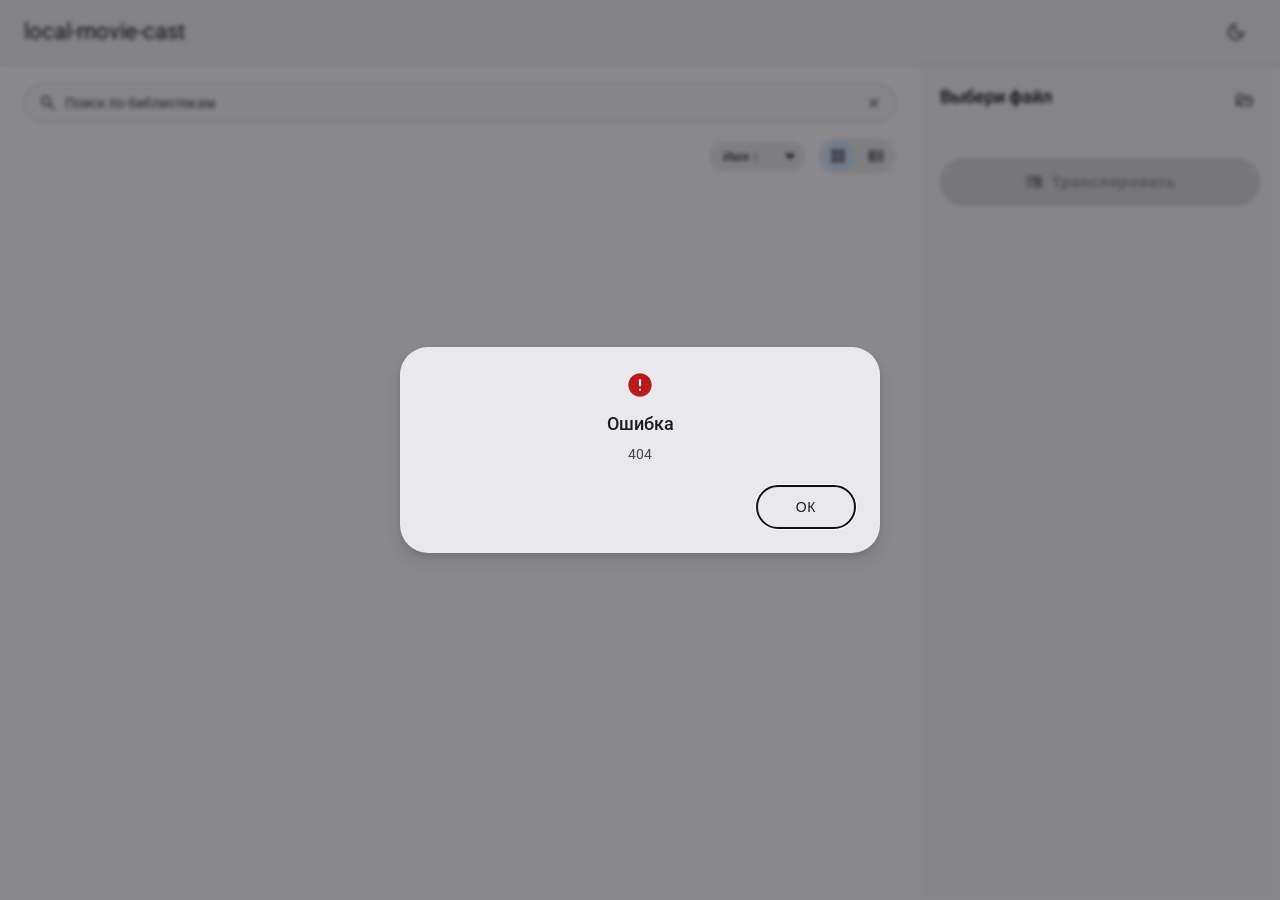
==== commit f2cf0363: "ui: replace browser alert dialog for library deletion with stylized one" ====
--- a/static/index.html
+++ b/static/index.html
@@ -2,7 +2,16 @@
 <html lang="ru">
 <head>
   <meta charset="utf-8">
-  <meta name="viewport" content="width=device-width, initial-scale=1">
+  <meta name="viewport" content="width=device-width, initial-scale=1, viewport-fit=cover">
+  <meta name="theme-color" content="#1d2024" media="(prefers-color-scheme: dark)">
+  <meta name="theme-color" content="#eeeef3" media="(prefers-color-scheme: light)">
+  <meta name="apple-mobile-web-app-capable" content="yes">
+  <meta name="apple-mobile-web-app-status-bar-style" content="black-translucent">
+  <meta name="apple-mobile-web-app-title" content="movie-cast">
+  <link rel="manifest" href="/static/manifest.webmanifest">
+  <link rel="apple-touch-icon" href="/static/icons/apple-touch-icon.png">
+  <link rel="icon" type="image/png" sizes="192x192" href="/static/icons/icon-192.png">
+  <link rel="icon" type="image/png" sizes="512x512" href="/static/icons/icon-512.png">
   <title>local-movie-cast</title>
   <link rel="preconnect" href="https://fonts.googleapis.com">
   <link rel="preconnect" href="https://fonts.gstatic.com" crossorigin>
@@ -96,6 +105,17 @@
     </aside>
   </main>
 
+  <dialog id="confirm-modal" class="modal">
+    <div class="modal-content">
+      <span class="modal-icon material-symbols-outlined">help</span>
+      <p class="modal-message"></p>
+      <div class="modal-actions">
+        <button type="button" class="cast-btn-outlined" data-confirm="cancel">Отмена</button>
+        <button type="button" class="cast-btn cast-btn-compact" data-confirm="ok">ОК</button>
+      </div>
+    </div>
+  </dialog>
+
   <dialog id="library-add-modal" class="modal">
     <form class="modal-content" method="dialog" id="library-add-form">
       <span class="modal-icon material-symbols-outlined">create_new_folder</span>
--- a/static/style.css
+++ b/static/style.css
@@ -603,6 +603,9 @@
 .recent-remove .material-symbols-outlined { font-size: 16px; }
 
 .recent-tile:hover .recent-remove { display: flex; }
+@media (hover: none) {
+  .recent-remove { display: flex; }
+}
 .recent-remove:hover { background: var(--md-error-container); color: var(--md-on-error-container); }
 .recent-tile .caption {
   padding: 8px 10px 10px;
@@ -673,6 +676,24 @@
 }
 .library-card.library-add .icon { color: var(--md-on-surface-variant); }
 
+.library-card.offline {
+  opacity: 0.6;
+}
+.library-card.offline .icon { color: var(--md-on-surface-variant); }
+.library-card.offline:hover { opacity: 0.9; }
+
+.lib-offline-badge {
+  font-size: 10px;
+  font-weight: 500;
+  letter-spacing: 0.08em;
+  text-transform: uppercase;
+  color: var(--md-on-surface-variant);
+  background: var(--md-surface-container-highest);
+  padding: 2px 8px;
+  border-radius: var(--md-radius-full);
+  align-self: flex-start;
+}
+
 .library-remove {
   position: absolute;
   top: 8px;
@@ -691,6 +712,9 @@
 }
 .library-remove .material-symbols-outlined { font-size: 16px; }
 .library-card:not(.library-add):hover .library-remove { display: flex; }
+@media (hover: none) {
+  .library-card:not(.library-add) .library-remove { display: flex; }
+}
 .library-remove:hover {
   background: var(--md-error-container);
   color: var(--md-on-error-container);
@@ -717,6 +741,13 @@
   min-height: 40px;
   padding: 0 18px;
   font-size: 14px;
+}
+
+.cast-btn.cast-btn-danger {
+  --cast-bg: var(--md-error);
+  --cast-fg: var(--md-on-error);
+  --cast-bg-hover: color-mix(in srgb, var(--md-on-error) 10%, var(--md-error));
+  box-shadow: var(--md-elev-2);
 }
 
 .folders {
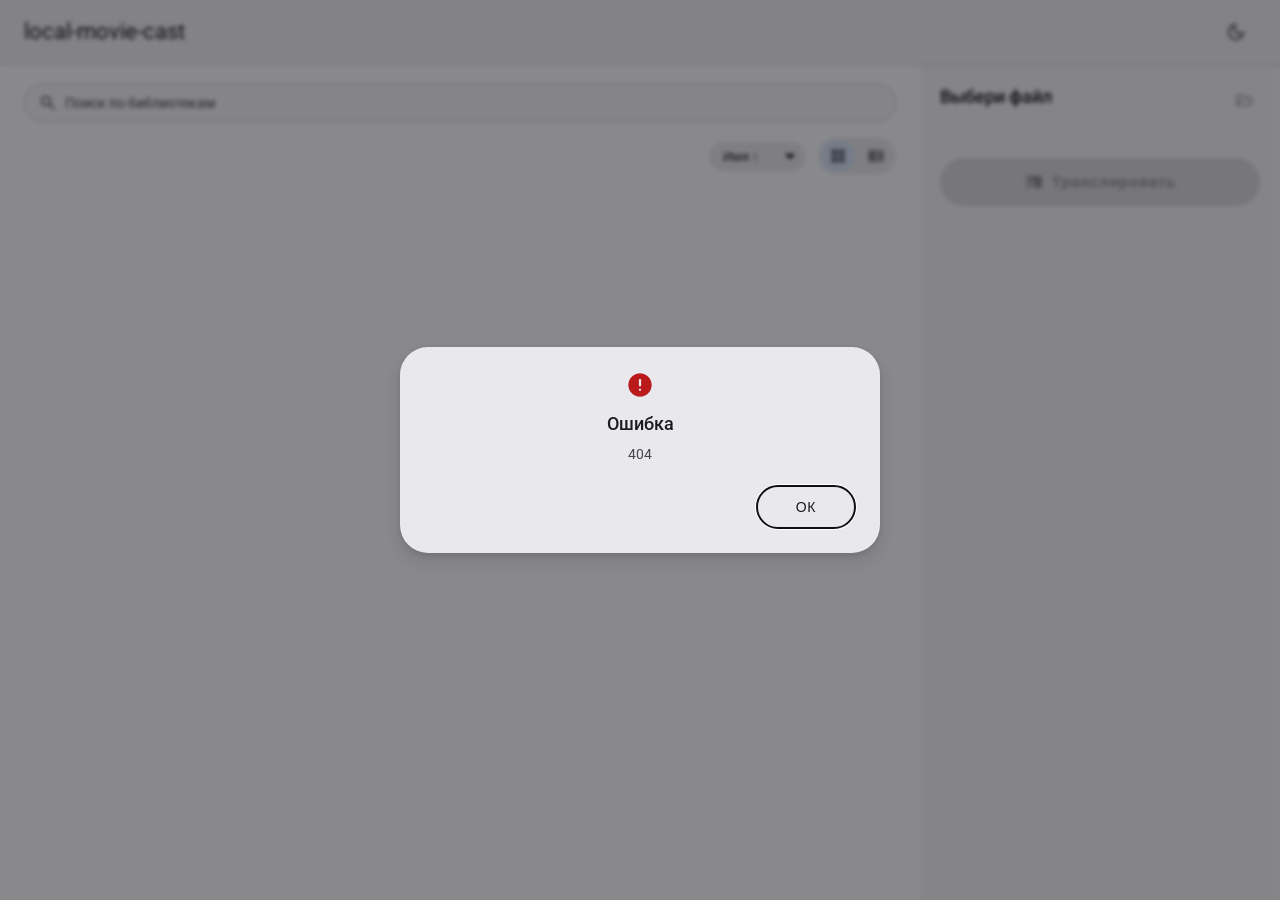
==== commit f46fc18c: "ui: visual fixes" ====
--- a/static/index.html
+++ b/static/index.html
@@ -94,7 +94,7 @@
       </button>
       <div class="file-header">
         <h2 id="file-title">Выбери файл</h2>
-        <button id="reveal-btn" class="reveal-btn" title="Показать в проводнике" hidden>
+        <button id="reveal-btn" class="reveal-btn" title="Показать в проводнике" disabled>
           <span class="material-symbols-outlined">folder_open</span>
         </button>
       </div>
--- a/static/style.css
+++ b/static/style.css
@@ -405,6 +405,7 @@
   justify-content: center;
   padding: 0;
 }
+.search-clear[hidden] { display: none; }
 .search-clear:hover {
   background: color-mix(in srgb, var(--md-on-surface) 8%, transparent);
 }
@@ -1018,9 +1019,13 @@
   flex-shrink: 0;
   transition: background-color 120ms, color 120ms;
 }
-.reveal-btn:hover {
+.reveal-btn:hover:not(:disabled) {
   background: color-mix(in srgb, var(--md-on-surface) 8%, transparent);
   color: var(--md-on-surface);
+}
+.reveal-btn:disabled {
+  color: color-mix(in srgb, var(--md-on-surface) 38%, transparent);
+  cursor: not-allowed;
 }
 .reveal-btn .material-symbols-outlined { font-size: 20px; }
 
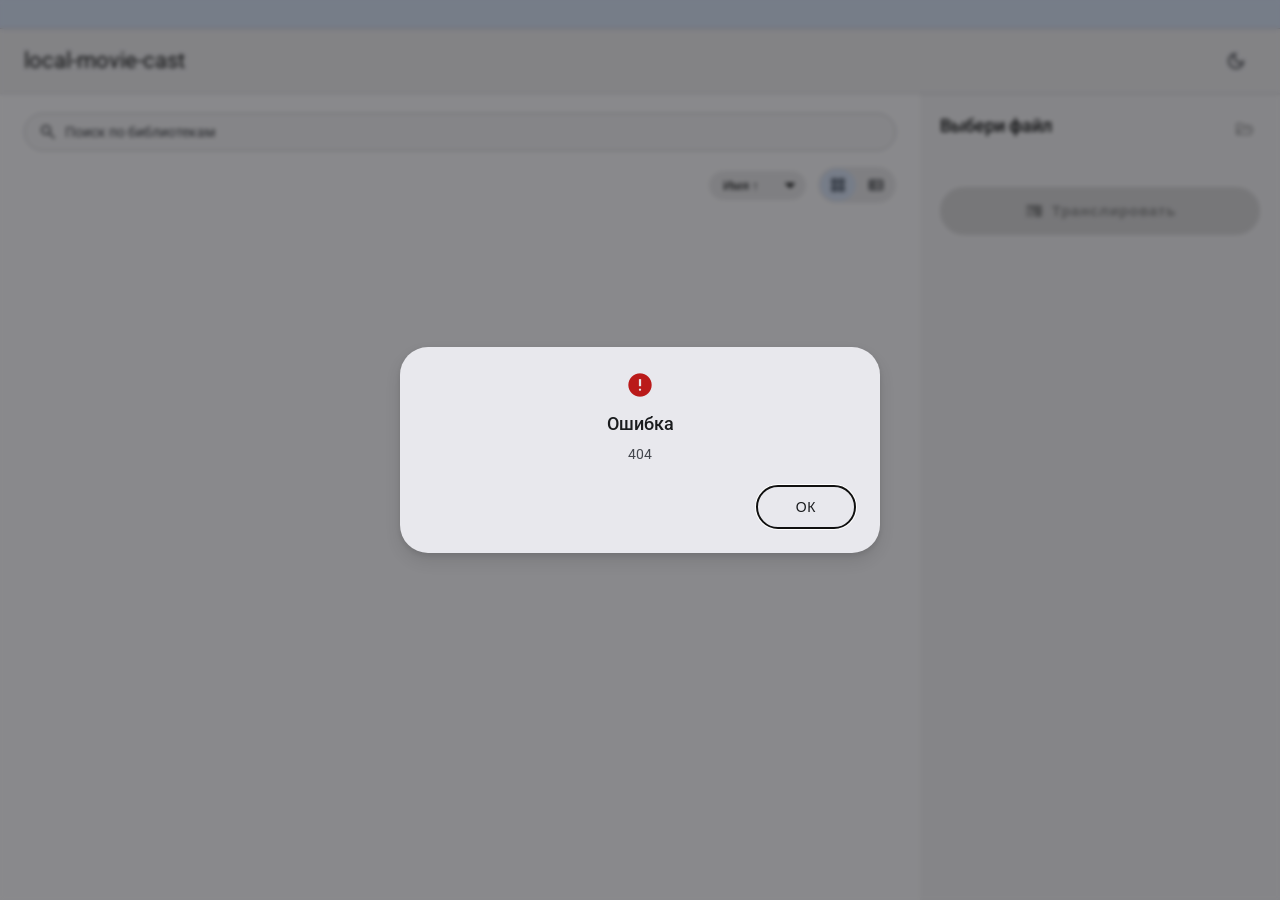
==== commit 29c9a81c: "ui: add banner to add firewall rule if there are no devices found" ====
--- a/static/index.html
+++ b/static/index.html
@@ -28,6 +28,8 @@
   </script>
 </head>
 <body>
+  <div id="fw-banner" class="fw-banner" hidden></div>
+
   <header>
     <h1>local-movie-cast <span id="app-version" class="app-version"></span></h1>
     <div id="devices" class="devices"></div>
--- a/static/style.css
+++ b/static/style.css
@@ -140,6 +140,31 @@
   -webkit-font-smoothing: antialiased;
   user-select: none;
 }
+
+/* --- firewall banner --- */
+
+.fw-banner {
+  background: var(--md-secondary-container);
+  color: var(--md-on-secondary-container);
+  padding: 14px 24px;
+  display: flex;
+  align-items: center;
+  gap: 16px;
+  flex-wrap: wrap;
+  border-bottom: 1px solid var(--md-outline-variant);
+}
+.fw-banner-icon { font-size: 24px; flex-shrink: 0; }
+.fw-banner-text {
+  flex: 1;
+  min-width: 200px;
+  display: flex;
+  flex-direction: column;
+  gap: 2px;
+  font-size: 13px;
+  line-height: 1.4;
+}
+.fw-banner-text strong { font-weight: 500; }
+.fw-banner-text span { color: color-mix(in srgb, var(--md-on-secondary-container) 80%, transparent); }
 
 /* --- top app bar --- */
 
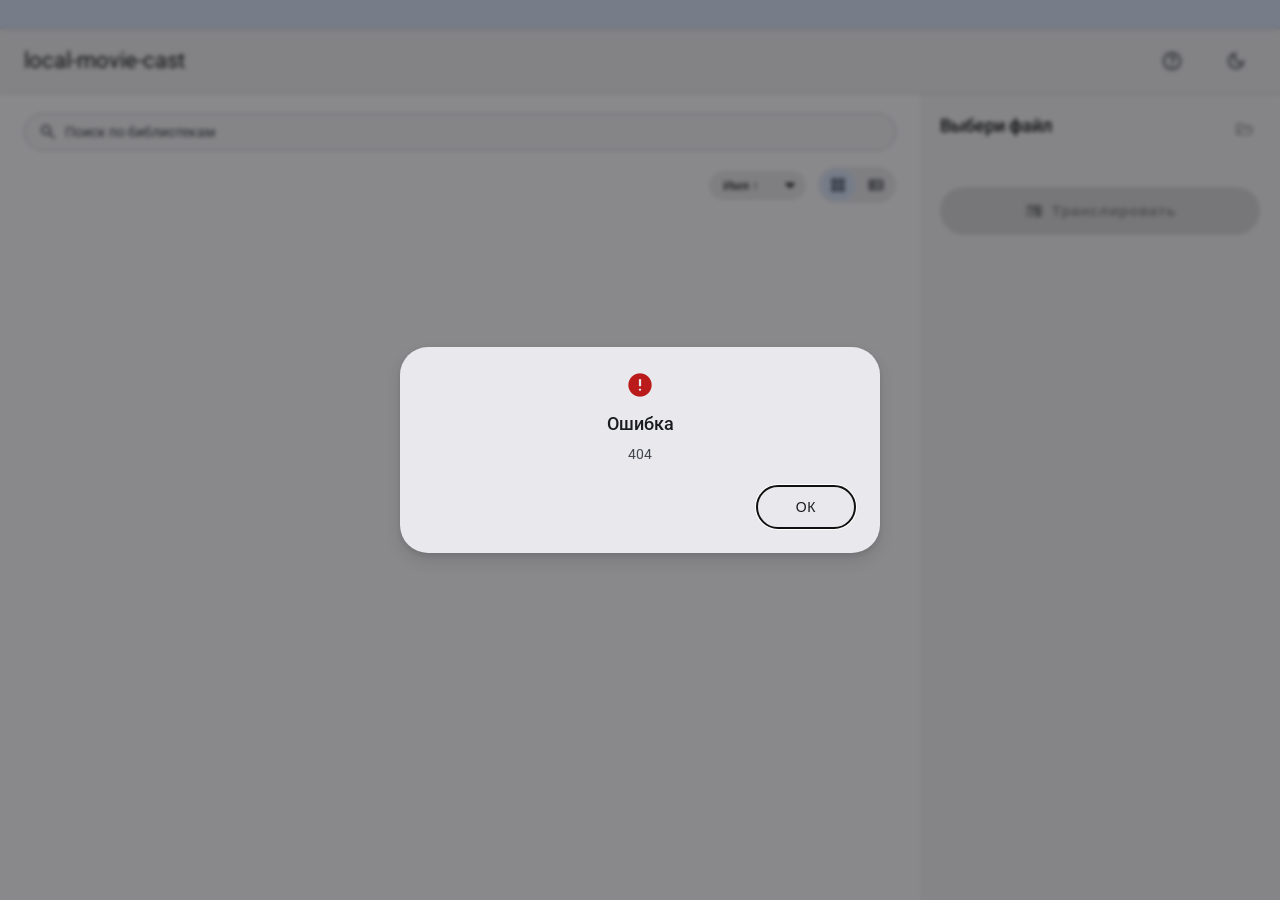
==== commit 1072a4b9: "ui: add faq dialog" ====
--- a/static/index.html
+++ b/static/index.html
@@ -33,6 +33,9 @@
   <header>
     <h1>local-movie-cast <span id="app-version" class="app-version"></span></h1>
     <div id="devices" class="devices"></div>
+    <button id="help-btn" class="help-btn" title="Помощь">
+      <span class="material-symbols-outlined">help</span>
+    </button>
     <button id="theme-toggle" class="theme-toggle" title="Сменить тему">
       <span class="material-symbols-outlined"></span>
     </button>
@@ -107,6 +110,88 @@
     </aside>
   </main>
 
+  <dialog id="help-modal" class="modal modal-wide">
+    <div class="modal-content help-content">
+      <div class="help-header">
+        <h3>Помощь</h3>
+        <button class="help-close" id="help-close" title="Закрыть">
+          <span class="material-symbols-outlined">close</span>
+        </button>
+      </div>
+
+      <details class="help-item">
+        <summary>Почему я не вижу свой телевизор?</summary>
+        <div class="help-answer">
+          <p>Проверь по порядку:</p>
+          <ul>
+            <li>Chromecast и компьютер в одной Wi-Fi сети.</li>
+            <li>Chromecast включён (поставь его в Backdrop, должны меняться картинки).</li>
+            <li>Windows Firewall не блокирует приложение.</li>
+          </ul>
+          <button class="cast-btn-outlined cast-btn-compact" data-help-action="add-fw">Добавить правила файрвола</button>
+        </div>
+      </details>
+
+      <details class="help-item">
+        <summary>Что делать, если фильм не воспроизводится или чёрный экран?</summary>
+        <div class="help-answer">
+          <ul>
+            <li>Попробуй другую аудиодорожку в сайдбаре — некоторые форматы (DTS) Chromecast не понимает.</li>
+            <li>Для HEVC-видео нужен NVENC/QSV/AMF транскод. Проверь настройку в config.yaml.</li>
+            <li>Открой лог — там видно, что упало.</li>
+          </ul>
+          <button class="cast-btn-outlined cast-btn-compact" data-help-action="open-log">Открыть лог</button>
+        </div>
+      </details>
+
+      <details class="help-item">
+        <summary>Где хранятся настройки и кэш?</summary>
+        <div class="help-answer">
+          <p>Рядом с приложением:</p>
+          <ul>
+            <li><code>config.yaml</code> — основные настройки</li>
+            <li><code>.cache/</code> — миниатюры, недавно открытое, позиции</li>
+          </ul>
+          <button class="cast-btn-outlined cast-btn-compact" data-help-action="open-folder">Открыть папку</button>
+        </div>
+      </details>
+
+      <details class="help-item">
+        <summary>Где хранится лог?</summary>
+        <div class="help-answer">
+          <p>В <code>.cache/logs/app.log</code> рядом с приложением. 5 файлов по 5 МБ с ротацией.</p>
+          <button class="cast-btn-outlined cast-btn-compact" data-help-action="open-log">Открыть лог</button>
+        </div>
+      </details>
+
+      <details class="help-item">
+        <summary>Как удалить миниатюры, чтобы пересоздать?</summary>
+        <div class="help-answer">
+          <p>Сотри содержимое папки <code>.cache/thumbs/</code>. При следующем открытии папки они сгенерируются заново.</p>
+          <button class="cast-btn-outlined cast-btn-compact" data-help-action="open-thumbs">Открыть папку миниатюр</button>
+        </div>
+      </details>
+
+      <details class="help-item">
+        <summary>Можно ли открывать с телефона или планшета?</summary>
+        <div class="help-answer">
+          <p>Да, в той же Wi-Fi сети по адресу:</p>
+          <p class="help-url" id="help-url">—</p>
+          <p>На телефоне в Chrome можно «Добавить на главный экран» — иконка появится как у обычного приложения.</p>
+        </div>
+      </details>
+
+      <details class="help-item">
+        <summary>Что делать, если приложение зависло?</summary>
+        <div class="help-answer">
+          <p>Правый клик на иконке в трее → «Выход». Если не помогает — <code>taskkill /F /IM local-movie-cast.exe</code> в cmd.</p>
+          <p>Перед закрытием посмотри в лог — там может быть видно, что пошло не так.</p>
+          <button class="cast-btn-outlined cast-btn-compact" data-help-action="open-log">Открыть лог</button>
+        </div>
+      </details>
+    </div>
+  </dialog>
+
   <dialog id="confirm-modal" class="modal">
     <div class="modal-content">
       <span class="modal-icon material-symbols-outlined">help</span>
--- a/static/style.css
+++ b/static/style.css
@@ -197,8 +197,27 @@
   vertical-align: middle;
 }
 
+.help-btn {
+  margin-left: auto;
+  width: 40px;
+  height: 40px;
+  border: none;
+  background: transparent;
+  color: var(--md-on-surface-variant);
+  border-radius: 50%;
+  cursor: pointer;
+  display: flex;
+  align-items: center;
+  justify-content: center;
+  transition: background-color 120ms, color 120ms;
+}
+.help-btn:hover {
+  background: color-mix(in srgb, var(--md-on-surface) 8%, transparent);
+  color: var(--md-on-surface);
+}
+.help-btn .material-symbols-outlined { font-size: 22px; }
+
 .theme-toggle {
-  margin-left: auto;
   width: 40px;
   height: 40px;
   border: none;
@@ -1332,6 +1351,104 @@
 }
 
 #modal-ok { min-width: 100px; }
+
+/* --- help (FAQ) modal --- */
+
+.modal-wide { max-width: 640px; }
+
+.help-content {
+  padding: 24px;
+  display: block;
+  max-height: 80vh;
+  overflow-y: auto;
+}
+
+.help-header {
+  display: flex;
+  align-items: center;
+  justify-content: space-between;
+  margin-bottom: 16px;
+}
+.help-header h3 {
+  margin: 0;
+  font-size: 20px;
+  font-weight: 500;
+}
+.help-close {
+  width: 32px;
+  height: 32px;
+  border: none;
+  background: transparent;
+  color: var(--md-on-surface-variant);
+  border-radius: 50%;
+  cursor: pointer;
+  display: flex;
+  align-items: center;
+  justify-content: center;
+}
+.help-close:hover {
+  background: color-mix(in srgb, var(--md-on-surface) 8%, transparent);
+}
+.help-close .material-symbols-outlined { font-size: 20px; }
+
+.help-item {
+  border-top: 1px solid var(--md-outline-variant);
+}
+.help-item:last-of-type {
+  border-bottom: 1px solid var(--md-outline-variant);
+}
+.help-item summary {
+  padding: 14px 8px;
+  cursor: pointer;
+  font-size: 14px;
+  font-weight: 500;
+  color: var(--md-on-surface);
+  list-style: none;
+  display: flex;
+  align-items: center;
+  gap: 12px;
+}
+.help-item summary::-webkit-details-marker { display: none; }
+.help-item summary::before {
+  content: "▸";
+  font-size: 10px;
+  transition: transform 120ms;
+  display: inline-block;
+  color: var(--md-on-surface-variant);
+}
+.help-item[open] summary::before { transform: rotate(90deg); }
+.help-item summary:hover {
+  background: color-mix(in srgb, var(--md-on-surface) 4%, transparent);
+  border-radius: var(--md-radius-sm);
+}
+
+.help-answer {
+  padding: 0 8px 16px 28px;
+  font-size: 13px;
+  line-height: 1.6;
+  color: var(--md-on-surface-variant);
+}
+.help-answer p { margin: 0 0 10px; }
+.help-answer ul { margin: 0 0 10px; padding-left: 20px; }
+.help-answer li { margin-bottom: 4px; }
+.help-answer code {
+  background: var(--md-surface-container-highest);
+  padding: 1px 6px;
+  border-radius: 4px;
+  font-size: 12px;
+  color: var(--md-on-surface);
+}
+.help-answer button { margin-top: 4px; }
+
+.help-url {
+  font-family: ui-monospace, Consolas, monospace;
+  background: var(--md-surface-container-highest);
+  padding: 8px 12px;
+  border-radius: var(--md-radius-sm);
+  color: var(--md-on-surface);
+  font-size: 13px;
+  user-select: all;
+}
 
 /* --- bottom-sheet elements (visible only on mobile) --- */
 
